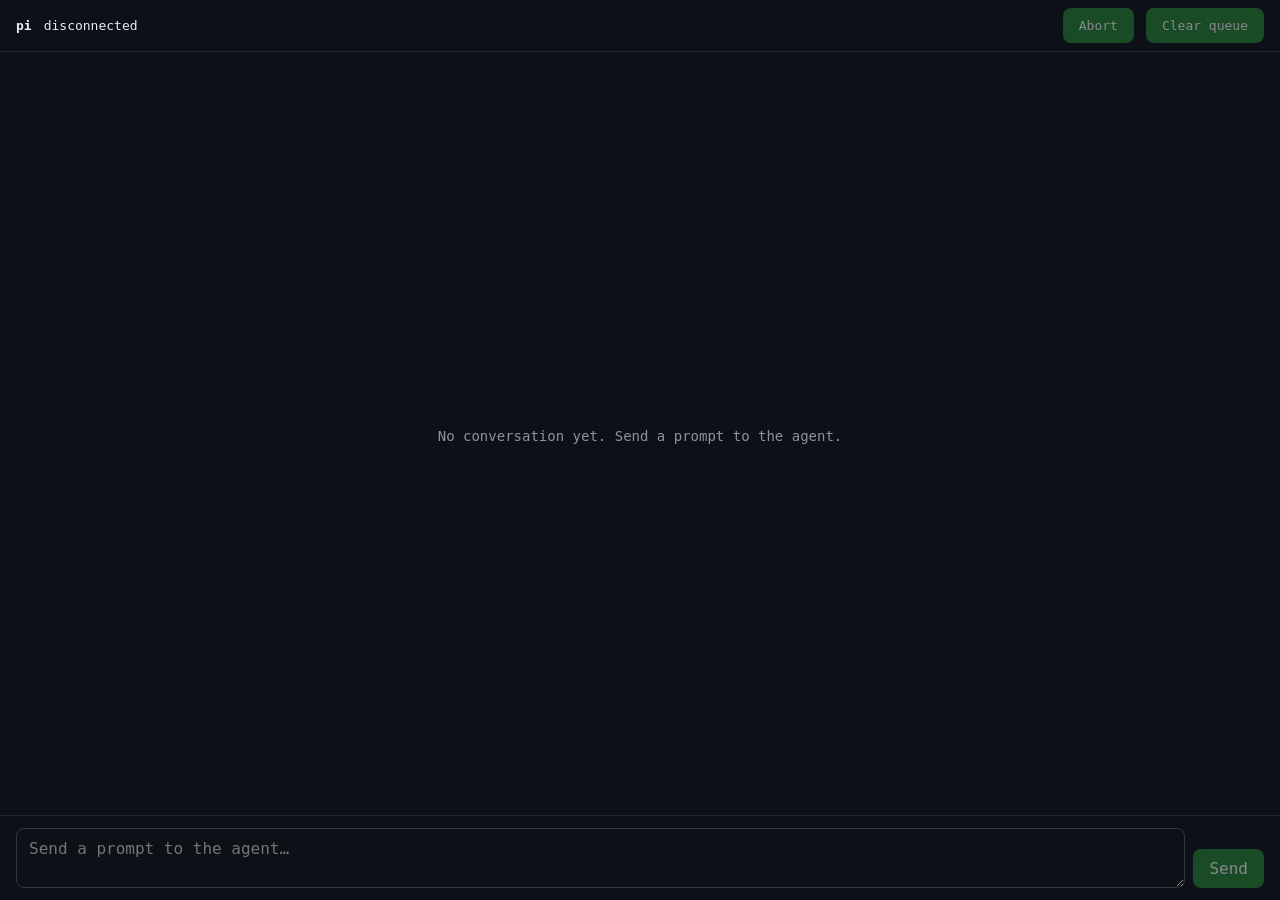
==== web/index.html @ ede67db5 "feat: add pi web interface server and browser ui" ====
<!doctype html>
<html lang="en">
<head>
<meta charset="utf-8">
<meta name="viewport" content="width=device-width, initial-scale=1">
<title>pi</title>
<style>
  :root { color-scheme: dark; }
  * { box-sizing: border-box; }
  html, body { height: 100%; margin: 0; }
  body { font-family: ui-monospace, SFMono-Regular, Menlo, Consolas, monospace; background: #0d1117; color: #e6edf3; display: flex; flex-direction: column; }
  header { display: flex; align-items: center; gap: 12px; padding: 8px 16px; border-bottom: 1px solid #21262d; font-size: 13px; }
  header .title { font-weight: 600; }
  header .spacer { flex: 1; }
  main { flex: 1; overflow-y: auto; padding: 16px; display: flex; flex-direction: column; gap: 12px; }
  .msg { max-width: 85%; padding: 8px 12px; border-radius: 8px; white-space: pre-wrap; word-break: break-word; font-size: 14px; line-height: 1.45; }
  .msg.user { align-self: flex-end; background: #1f6feb; color: #fff; border-bottom-right-radius: 2px; }
  .msg.assistant { align-self: flex-start; background: #161b22; border: 1px solid #21262d; border-bottom-left-radius: 2px; }
  .msg.assistant .who, .msg.system .who { font-size: 11px; opacity: 0.7; margin-bottom: 4px; }
  .msg.tool { align-self: stretch; color: #79c0ff; background: #0d1117; border-left: 2px solid #1f6feb; white-space: pre-wrap; word-break: break-word; font-size: 12px; }
  .msg.tool.error { color: #ff7b72; border-left-color: #f85149; }
  .msg.thinking { align-self: stretch; color: #8b949e; font-size: 12px; font-style: italic; white-space: pre-wrap; }
  .working { align-self: flex-start; color: #8b949e; font-size: 12px; }
  footer { border-top: 1px solid #21262d; padding: 12px 16px; display: flex; gap: 8px; align-items: flex-end; }
  textarea { flex: 1; background: #0d1117; color: #e6edf3; border: 1px solid #30363d; border-radius: 8px; padding: 10px 12px; font: inherit; resize: vertical; min-height: 40px; }
  button { background: #238636; color: #fff; border: 0; border-radius: 8px; padding: 10px 16px; font: inherit; cursor: pointer; }
  button:disabled { opacity: 0.5; cursor: default; }
  #log { display: flex; flex-direction: column; gap: 8px; }
  .empty { color: #8b949e; text-align: center; margin-top: 40vh; font-size: 14px; }
</style>
</head>
<body>
<header>
  <span class="title">pi</span>
  <span id="status">connecting…</span>
  <span class="spacer"></span>
  <button id="abort" disabled>Abort</button>
  <button id="clearQueue" disabled>Clear queue</button>
</header>
<main>
  <div id="log"></div>
</main>
<footer>
  <textarea id="prompt" placeholder="Send a prompt to the agent…"></textarea>
  <button id="send" disabled>Send</button>
</footer>
<script>
const state = { streaming: false, model: null, contextUsage: null };
const entries = [];

function textOf(content) {
  if (typeof content === "string") return content;
  if (!Array.isArray(content)) return "";
  let out = "";
  for (const c of content) {
    if (c && c.type === "text") out += c.text;
  }
  return out;
}

function render() {
  const log = document.getElementById("log");
  log.innerHTML = "";
  if (entries.length === 0) {
    const empty = document.createElement("div");
    empty.className = "empty";
    empty.textContent = "No conversation yet. Send a prompt to the agent.";
    log.appendChild(empty);
  }
  for (const e of entries) {
    const el = document.createElement("div");
    el.className = "msg " + e.type;
    if (e.type === "user") {
      el.className = "msg user";
      el.textContent = e.text;
    } else if (e.type === "assistant") {
      el.className = "msg assistant";
      if (e.thinking) {
        const th = document.createElement("div");
        th.className = "msg thinking";
        th.textContent = e.thinking;
        el.appendChild(th);
      }
      if (e.text) {
        const txt = document.createElement("div");
        txt.textContent = e.text;
        el.appendChild(txt);
      }
      for (const tc of Object.values(e.toolCalls || {})) {
        const call = document.createElement("div");
        call.className = "msg tool" + (tc.isError ? " error" : "");
        call.textContent = "[tool] " + tc.name + " " + JSON.stringify(tc.args || {});
        if (tc.resultText) call.textContent += "\n" + tc.resultText;
        el.appendChild(call);
      }
    } else if (e.type === "tool") {
      const call = document.createElement("div");
      call.className = "msg tool" + (e.isError ? " error" : "");
      call.textContent = "[tool] " + e.toolName + " " + JSON.stringify(e.args || {}) + "\n" + e.resultText;
      el.appendChild(call);
    } else if (e.type === "bash") {
      const call = document.createElement("div");
      call.className = "msg tool";
      call.textContent = "$ " + e.command + "\n" + e.output;
      if (e.isError) call.className = "msg tool error";
      el.appendChild(call);
    } else if (e.type === "system") {
      const sys = document.createElement("div");
      sys.className = "msg system";
      sys.textContent = e.text;
      el.appendChild(sys);
    }
    log.appendChild(el);
  }
  if (state.streaming) {
    const w = document.createElement("div");
    w.className = "working";
    w.id = "working";
    w.textContent = "Agent: Working";
    log.appendChild(w);
  }
  scrollBottom();
}

function scrollBottom() {
  const log = document.getElementById("log");
  log.scrollTop = log.scrollHeight;
}

function setStreaming(v) {
  state.streaming = !!v;
  document.getElementById("send").disabled = !!v;
  document.getElementById("abort").disabled = !v;
  render();
}

function setStatus(text) {
  document.getElementById("status").textContent = text;
}

function showDialog(d) {
  const footer = document.getElementById("prompt");
  footer.style.display = "none";
  const wrap = document.createElement("div");
  wrap.id = "dialog";
  const title = document.createElement("div");
  title.style.fontWeight = "600";
  title.textContent = d.title || "Agent needs input";
  const body = document.createElement("div");
  body.textContent = d.message || "";
  wrap.appendChild(title);
  wrap.appendChild(body);
  if (d.options) {
    const opts = document.createElement("div");
    opts.style.display = "flex";
    opts.style.flexDirection = "column";
    opts.style.gap = "6px";
    for (const o of d.options) {
      const b = document.createElement("button");
      b.textContent = o;
      b.onclick = () => answerDialog(d.id, d.method === "confirm" ? { confirmed: o === "Yes" } : { value: o });
      opts.appendChild(b);
    }
    wrap.appendChild(opts);
  }
  const cancel = document.createElement("button");
  cancel.textContent = "Cancel";
  cancel.onclick = () => answerDialog(d.id, { cancelled: true });
  wrap.appendChild(cancel);
  document.getElementById("log").appendChild(wrap);
  scrollBottom();
}

function answerDialog(id, response) {
  fetch("/api/extension-ui/response", {
    method: "POST",
    headers: { "Content-Type": "application/json" },
    body: JSON.stringify({ id, ...response }),
  }).then(() => clearDialog()).catch(() => {});
}

function clearDialog() {
  const d = document.getElementById("dialog");
  if (d) d.remove();
  document.getElementById("prompt").style.display = "";
}

function addEntry(e) { entries.push(e); render(); }

function handleEvent(ev) {
  const t = ev.type;
  if (t === "agent_start") { setStreaming(true); render(); }
  else if (t === "agent_end") { /* run closed; may be followed by recovery */ }
  else if (t === "agent_settled") { setStreaming(false); render(); }
  else if (t === "message_start") {
    const m = ev.message || {};
    if (m.role === "user") {
      addEntry({ type: "user", text: textOf(m.content) });
    } else if (m.role === "assistant") {
      addEntry({ type: "assistant", text: "", thinking: "", toolCalls: {}, complete: false });
    } else if (m.role === "bashExecution") {
      addEntry({ type: "bash", command: m.command, output: m.output || "", isError: false });
    }
  } else if (t === "message_update") {
    const evt = ev.assistantMessageEvent || {};
    const entry = entries[entries.length - 1];
    if (evt.type === "text_delta" && entry && entry.type === "assistant") {
      entry.text += evt.delta;
      render();
    } else if (evt.type === "thinking_delta" && entry && entry.type === "assistant") {
      entry.thinking += evt.delta;
      render();
    } else if (evt.type === "toolcall_start" && entry && entry.type === "assistant") {
      entry.toolCalls[evt.id] = { name: evt.toolName, args: {}, status: "running" };
      render();
    } else if (evt.type === "toolcall_end" && entry && entry.type === "assistant" && entry.toolCalls[evt.id]) {
      entry.toolCalls[evt.id].args = evt.toolCall ? evt.toolCall.arguments : entry.toolCalls[evt.id].args;
      entry.toolCalls[evt.id].status = "done";
      render();
    }
  } else if (t === "tool_execution_start") {
    const entry = entries[entries.length - 1];
    if (entry && entry.type === "assistant") {
      // associate by matching an existing call id if present
      const existing = entry.toolCalls[ev.toolCallId];
      if (existing) {
        existing.status = "running";
        existing.name = ev.toolName;
        existing.args = ev.args || existing.args;
      } else {
        entry.toolCalls[ev.toolCallId] = { name: ev.toolName, args: ev.args || {}, status: "running" };
      }
      render();
    }
  } else if (t === "tool_execution_end") {
    const entry = entries[entries.length - 1];
    const resultText = contentText(ev.result);
    const isError = !!ev.isError;
    if (entry && entry.type === "assistant") {
      const call = entry.toolCalls[ev.toolCallId];
      if (call) {
        call.status = isError ? "error" : "done";
        call.isError = isError;
        call.resultText = resultText;
      }
    } else {
      addEntry({ type: "tool", toolCallId: ev.toolCallId, toolName: ev.toolName, args: {}, resultText, isError });
    }
    render();
  } else if (t === "bash_execution_update") {
    // direct bash command output
  } else if (t === "queue_update") {
    // steering/followUp counts surfaced via status
  } else if (t === "extension_ui_request") {
    const d = ev;
    if (["select", "confirm", "input", "editor"].includes(d.method)) {
      showDialog(d);
    } else if (d.method === "notify") {
      addEntry({ type: "system", text: "Notification: " + (d.message || "") });
    } else if (d.method === "setStatus") {
      setStatus(d.statusText || "idle");
    } else if (d.method === "set_editor_text") {
      document.getElementById("prompt").value = d.text || "";
      render();
    }
  } else if (t === "session_info_changed") {
    setStatus(ev.name || "idle");
  }
}

function contentText(result) {
  if (!result) return "";
  if (typeof result === "string") return result;
  if (Array.isArray(result)) {
    let out = "";
    for (const c of result) {
      if (c && c.type === "text") out += c.text;
    }
    return out;
  }
  if (result.content) return contentText(result.content);
  if (result.text) return result.text;
  return "";
}

function sendPrompt() {
  const textarea = document.getElementById("prompt");
  const message = textarea.value.trim();
  if (!message) return;
  fetch("/api/prompt", {
    method: "POST",
    headers: { "Content-Type": "application/json" },
    body: JSON.stringify({ message }),
  }).then(r => r.json()).then(d => {
    if (d.error) alert("Error: " + d.error);
  });
  textarea.value = "";
}

function sendAbort() {
  fetch("/api/abort", { method: "POST" }).then(r => r.json()).then(d => { if (d.error) alert("Error: " + d.error); });
}

function clearQueue() {
  fetch("/api/clear_queue", { method: "POST" }).then(r => r.json()).then(d => { if (d.error) alert("Error: " + d.error); });
}

const prompt = document.getElementById("prompt");
const send = document.getElementById("send");
const abort = document.getElementById("abort");
const clearQueueBtn = document.getElementById("clearQueue");

prompt.addEventListener("keydown", (e) => {
  if (e.key === "Enter" && !e.shiftKey) {
    e.preventDefault();
    if (!send.disabled) sendPrompt();
  }
});
send.addEventListener("click", sendPrompt);
abort.addEventListener("click", sendAbort);
clearQueueBtn.addEventListener("click", clearQueue);

const es = new EventSource("/api/events");
es.onmessage = (ev) => {
  try { handleEvent(JSON.parse(ev.data)); } catch (e) { console.error(e); }
};
es.onerror = () => { setStatus("disconnected"); };

setInterval(() => {
  fetch("/api/state").then(r => r.json()).then(d => {
    state.streaming = !!d.isStreaming;
    state.model = d.model;
    setStreaming(state.streaming);
    setStatus((state.streaming ? "Agent: Working" : "Agent: Idle") + (d.sessionName ? " · " + d.sessionName : ""));
  }).catch(() => {});
}, 2000);

render();
scrollBottom();
</script>
</body>
</html>
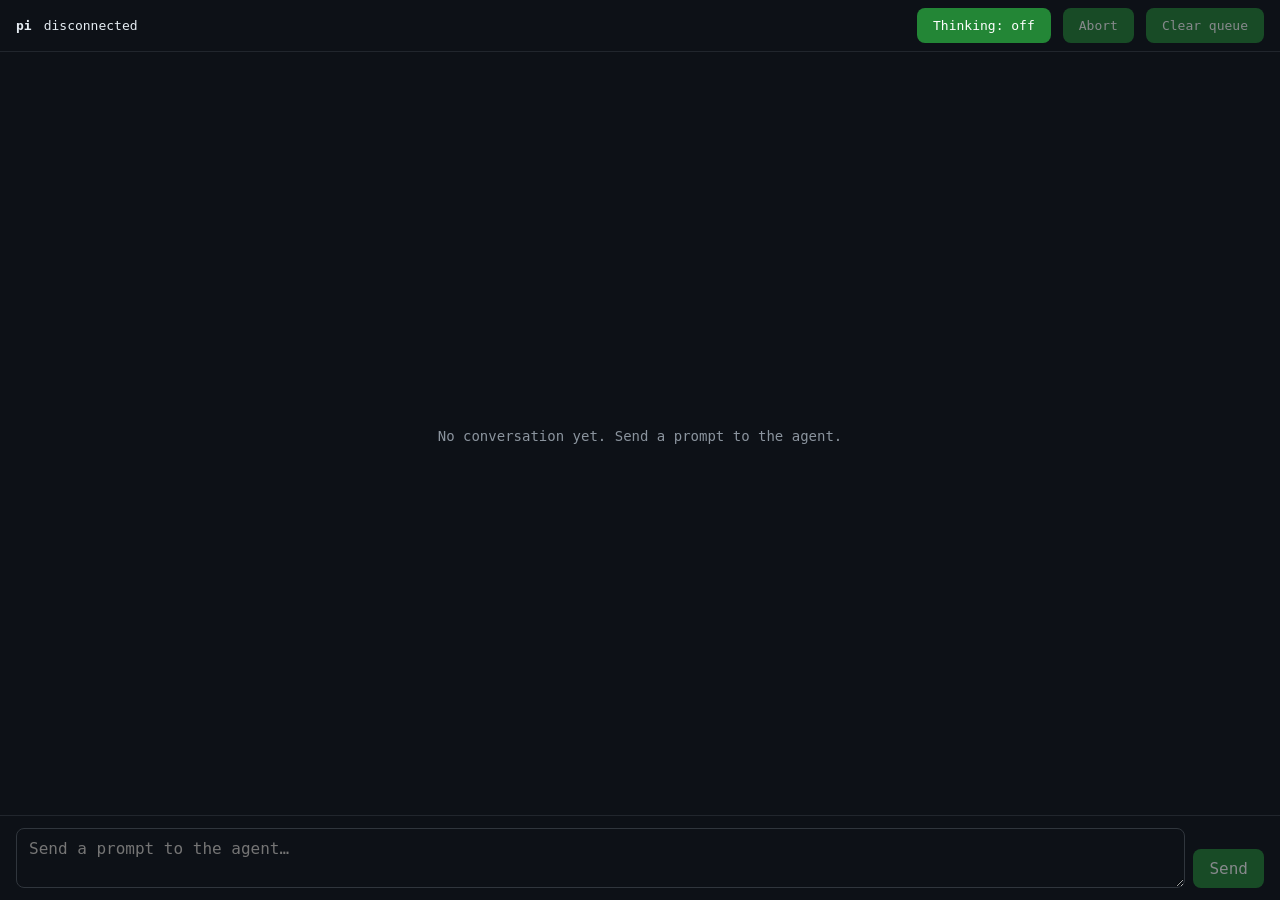
==== commit dedbe7a6: "fix: improve web ui prompt box and streaming performance - prompt textarea now auto-grows (up to 400" ====
--- a/web/index.html
+++ b/web/index.html
@@ -34,6 +34,7 @@
   <span class="title">pi</span>
   <span id="status">connecting…</span>
   <span class="spacer"></span>
+  <button id="thinkingToggle">Thinking: off</button>
   <button id="abort" disabled>Abort</button>
   <button id="clearQueue" disabled>Clear queue</button>
 </header>
@@ -45,7 +46,7 @@
   <button id="send" disabled>Send</button>
 </footer>
 <script>
-const state = { streaming: false, model: null, contextUsage: null };
+const state = { streaming: false, model: null, contextUsage: null, showThinking: false };
 const entries = [];
 
 function textOf(content) {
@@ -58,7 +59,13 @@
   return out;
 }
 
+let renderScheduled = false;
 function render() {
+  if (renderScheduled) return;
+  renderScheduled = true;
+  setTimeout(() => { renderScheduled = false; doRender(); }, 16);
+}
+function doRender() {
   const log = document.getElementById("log");
   log.innerHTML = "";
   if (entries.length === 0) {
@@ -75,7 +82,7 @@
       el.textContent = e.text;
     } else if (e.type === "assistant") {
       el.className = "msg assistant";
-      if (e.thinking) {
+      if (e.thinking && state.showThinking) {
         const th = document.createElement("div");
         th.className = "msg thinking";
         th.textContent = e.thinking;
@@ -209,7 +216,7 @@
       render();
     } else if (evt.type === "thinking_delta" && entry && entry.type === "assistant") {
       entry.thinking += evt.delta;
-      render();
+      if (state.showThinking) render();
     } else if (evt.type === "toolcall_start" && entry && entry.type === "assistant") {
       entry.toolCalls[evt.id] = { name: evt.toolName, args: {}, status: "running" };
       render();
@@ -260,7 +267,9 @@
     } else if (d.method === "setStatus") {
       setStatus(d.statusText || "idle");
     } else if (d.method === "set_editor_text") {
-      document.getElementById("prompt").value = d.text || "";
+      const p = document.getElementById("prompt");
+      p.value = d.text || "";
+      autoGrow(p);
       render();
     }
   } else if (t === "session_info_changed") {
@@ -295,6 +304,7 @@
     if (d.error) alert("Error: " + d.error);
   });
   textarea.value = "";
+  autoGrow(textarea);
 }
 
 function sendAbort() {
@@ -309,7 +319,20 @@
 const send = document.getElementById("send");
 const abort = document.getElementById("abort");
 const clearQueueBtn = document.getElementById("clearQueue");
-
+const thinkingToggle = document.getElementById("thinkingToggle");
+
+function autoGrow(t) {
+  t.style.height = "auto";
+  t.style.height = Math.min(t.scrollHeight, 400) + "px";
+}
+
+thinkingToggle.addEventListener("change", () => {
+  state.showThinking = thinkingToggle.checked;
+  thinkingToggle.textContent = thinkingToggle.checked ? "Thinking: on" : "Thinking: off";
+  render();
+});
+
+prompt.addEventListener("input", () => autoGrow(prompt));
 prompt.addEventListener("keydown", (e) => {
   if (e.key === "Enter" && !e.shiftKey) {
     e.preventDefault();
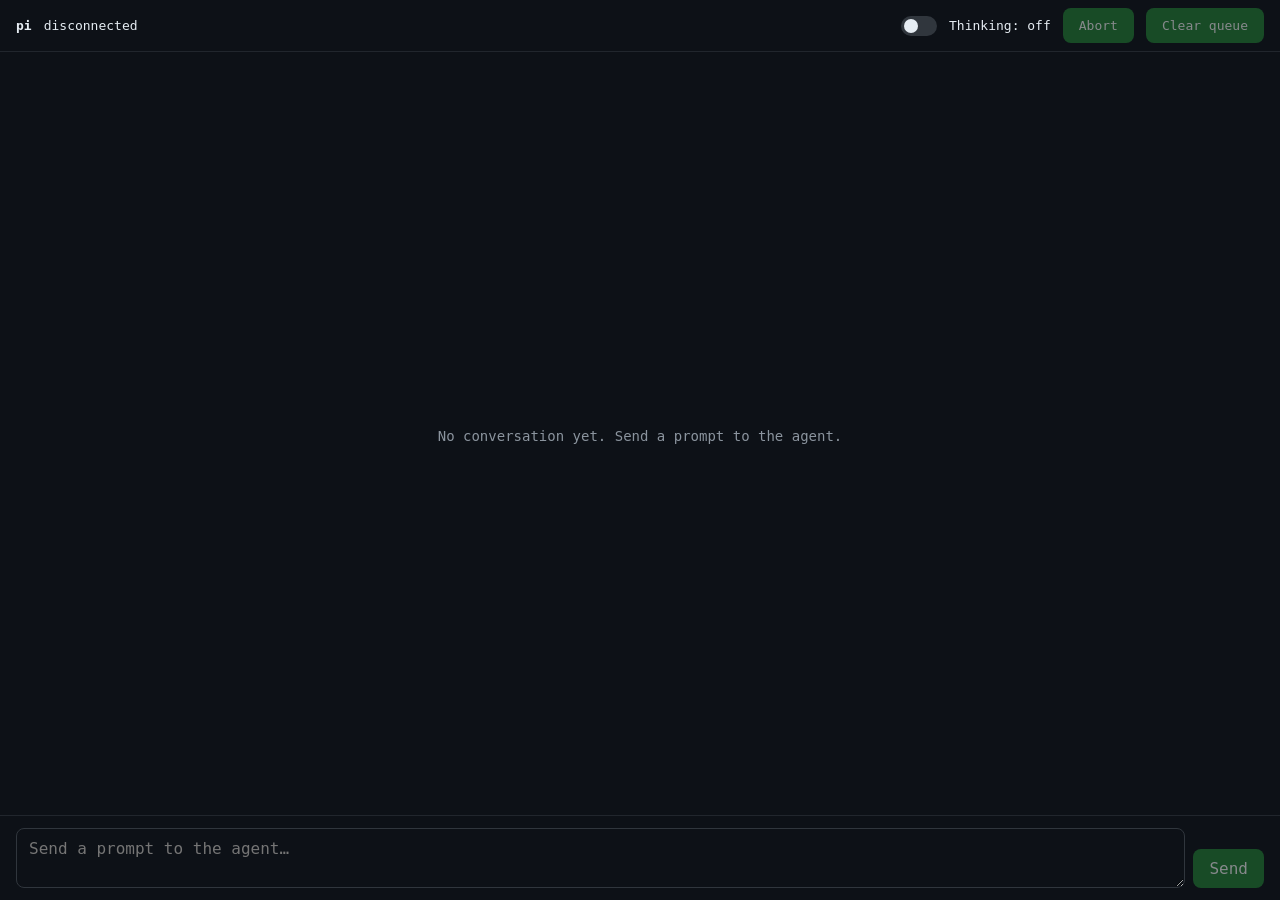
==== commit 4065078f: "fix: render thinking toggle as switch and truncate tool output with expander" ====
--- a/web/index.html
+++ b/web/index.html
@@ -27,6 +27,13 @@
   button:disabled { opacity: 0.5; cursor: default; }
   #log { display: flex; flex-direction: column; gap: 8px; }
   .empty { color: #8b949e; text-align: center; margin-top: 40vh; font-size: 14px; }
+  .switch { position: relative; display: inline-block; width: 36px; height: 20px; flex: none; }
+  .switch input { opacity: 0; width: 0; height: 0; }
+  .switch .slider { position: absolute; top: 0; left: 0; right: 0; bottom: 0; background: #30363d; border-radius: 20px; transition: 0.2s; cursor: pointer; }
+  .switch .slider::before { content: ""; position: absolute; width: 14px; height: 14px; left: 3px; bottom: 3px; background: #e6edf3; border-radius: 50%; transition: 0.2s; }
+  .switch input:checked + .slider { background: #238636; }
+  .switch input:focus-visible + .slider { outline: 2px solid #58a6ff; outline-offset: 2px; }
+  button.msg-tool-toggle { background: #21262d; color: #58a6ff; border: 1px solid #30363d; padding: 2px 8px; font-size: 11px; border-radius: 6px; cursor: pointer; align-self: flex-start; }
 </style>
 </head>
 <body>
@@ -34,7 +41,11 @@
   <span class="title">pi</span>
   <span id="status">connecting…</span>
   <span class="spacer"></span>
-  <button id="thinkingToggle">Thinking: off</button>
+  <label class="switch">
+    <input type="checkbox" id="thinkingToggle" />
+    <span class="slider" aria-hidden="true"></span>
+  </label>
+  <span id="thinkingLabel">Thinking: off</span>
   <button id="abort" disabled>Abort</button>
   <button id="clearQueue" disabled>Clear queue</button>
 </header>
@@ -58,6 +69,33 @@
   }
   return out;
 }
+
+const TOOL_TEXT_LIMIT = 500;
+
+function toolDisplayText(name, args, result, expanded) {
+  const full = "[tool] " + name + " " + JSON.stringify(args || {}) + "\n" + (result || "");
+  if (expanded || full.length <= TOOL_TEXT_LIMIT) return full;
+  return full.slice(0, TOOL_TEXT_LIMIT) + "\n… [truncated]";
+}
+
+function toggleTool(key) {
+  for (const e of entries) {
+    if (e.type === "assistant") {
+      const tc = e.toolCalls && e.toolCalls[key];
+      if (tc) { tc.expanded = !tc.expanded; render(); return; }
+    } else if (e.type === "tool" && e.toolCallId === key) {
+      e.expanded = !e.expanded; render(); return;
+    } else if (e.type === "bash" && e.command === key) {
+      e.expanded = !e.expanded; render(); return;
+    }
+  }
+}
+
+document.getElementById("log").addEventListener("click", (ev) => {
+  const btn = ev.target.closest("button[data-tool-expand]");
+  if (!btn) return;
+  toggleTool(btn.getAttribute("data-tool-expand"));
+});
 
 let renderScheduled = false;
 function render() {
@@ -93,23 +131,40 @@
         txt.textContent = e.text;
         el.appendChild(txt);
       }
-      for (const tc of Object.values(e.toolCalls || {})) {
+      for (const [id, tc] of Object.entries(e.toolCalls || {})) {
         const call = document.createElement("div");
         call.className = "msg tool" + (tc.isError ? " error" : "");
-        call.textContent = "[tool] " + tc.name + " " + JSON.stringify(tc.args || {});
-        if (tc.resultText) call.textContent += "\n" + tc.resultText;
+        call.textContent = toolDisplayText(tc.name, tc.args, tc.resultText, !!tc.expanded);
+        const btn = document.createElement("button");
+        btn.type = "button";
+        btn.className = "msg-tool-toggle";
+        btn.dataset.toolExpand = id;
+        btn.textContent = tc.expanded ? "Show less" : "Show more";
+        call.appendChild(btn);
         el.appendChild(call);
       }
     } else if (e.type === "tool") {
       const call = document.createElement("div");
       call.className = "msg tool" + (e.isError ? " error" : "");
-      call.textContent = "[tool] " + e.toolName + " " + JSON.stringify(e.args || {}) + "\n" + e.resultText;
+      call.textContent = toolDisplayText(e.toolName, e.args, e.resultText, !!e.expanded);
+      const btn = document.createElement("button");
+      btn.type = "button";
+      btn.className = "msg-tool-toggle";
+      btn.dataset.toolExpand = e.toolCallId;
+      btn.textContent = e.expanded ? "Show less" : "Show more";
+      call.appendChild(btn);
       el.appendChild(call);
     } else if (e.type === "bash") {
       const call = document.createElement("div");
       call.className = "msg tool";
       call.textContent = "$ " + e.command + "\n" + e.output;
       if (e.isError) call.className = "msg tool error";
+      const btn = document.createElement("button");
+      btn.type = "button";
+      btn.className = "msg-tool-toggle";
+      btn.dataset.toolExpand = e.command;
+      btn.textContent = e.expanded ? "Show less" : "Show more";
+      call.appendChild(btn);
       el.appendChild(call);
     } else if (e.type === "system") {
       const sys = document.createElement("div");
@@ -206,7 +261,7 @@
     } else if (m.role === "assistant") {
       addEntry({ type: "assistant", text: "", thinking: "", toolCalls: {}, complete: false });
     } else if (m.role === "bashExecution") {
-      addEntry({ type: "bash", command: m.command, output: m.output || "", isError: false });
+      addEntry({ type: "bash", command: m.command, output: m.output || "", isError: false, expanded: false });
     }
   } else if (t === "message_update") {
     const evt = ev.assistantMessageEvent || {};
@@ -218,7 +273,7 @@
       entry.thinking += evt.delta;
       if (state.showThinking) render();
     } else if (evt.type === "toolcall_start" && entry && entry.type === "assistant") {
-      entry.toolCalls[evt.id] = { name: evt.toolName, args: {}, status: "running" };
+      entry.toolCalls[evt.id] = { name: evt.toolName, args: {}, status: "running", expanded: false };
       render();
     } else if (evt.type === "toolcall_end" && entry && entry.type === "assistant" && entry.toolCalls[evt.id]) {
       entry.toolCalls[evt.id].args = evt.toolCall ? evt.toolCall.arguments : entry.toolCalls[evt.id].args;
@@ -235,7 +290,7 @@
         existing.name = ev.toolName;
         existing.args = ev.args || existing.args;
       } else {
-        entry.toolCalls[ev.toolCallId] = { name: ev.toolName, args: ev.args || {}, status: "running" };
+        entry.toolCalls[ev.toolCallId] = { name: ev.toolName, args: ev.args || {}, status: "running", expanded: false };
       }
       render();
     }
@@ -251,7 +306,7 @@
         call.resultText = resultText;
       }
     } else {
-      addEntry({ type: "tool", toolCallId: ev.toolCallId, toolName: ev.toolName, args: {}, resultText, isError });
+      addEntry({ type: "tool", toolCallId: ev.toolCallId, toolName: ev.toolName, args: {}, resultText, isError, expanded: false });
     }
     render();
   } else if (t === "bash_execution_update") {
@@ -320,17 +375,23 @@
 const abort = document.getElementById("abort");
 const clearQueueBtn = document.getElementById("clearQueue");
 const thinkingToggle = document.getElementById("thinkingToggle");
+const thinkingLabel = document.getElementById("thinkingLabel");
 
 function autoGrow(t) {
   t.style.height = "auto";
   t.style.height = Math.min(t.scrollHeight, 400) + "px";
 }
 
+function syncThinkingToggle() {
+  thinkingLabel.textContent = thinkingToggle.checked ? "Thinking: on" : "Thinking: off";
+}
+
 thinkingToggle.addEventListener("change", () => {
   state.showThinking = thinkingToggle.checked;
-  thinkingToggle.textContent = thinkingToggle.checked ? "Thinking: on" : "Thinking: off";
+  syncThinkingToggle();
   render();
 });
+syncThinkingToggle();
 
 prompt.addEventListener("input", () => autoGrow(prompt));
 prompt.addEventListener("keydown", (e) => {
